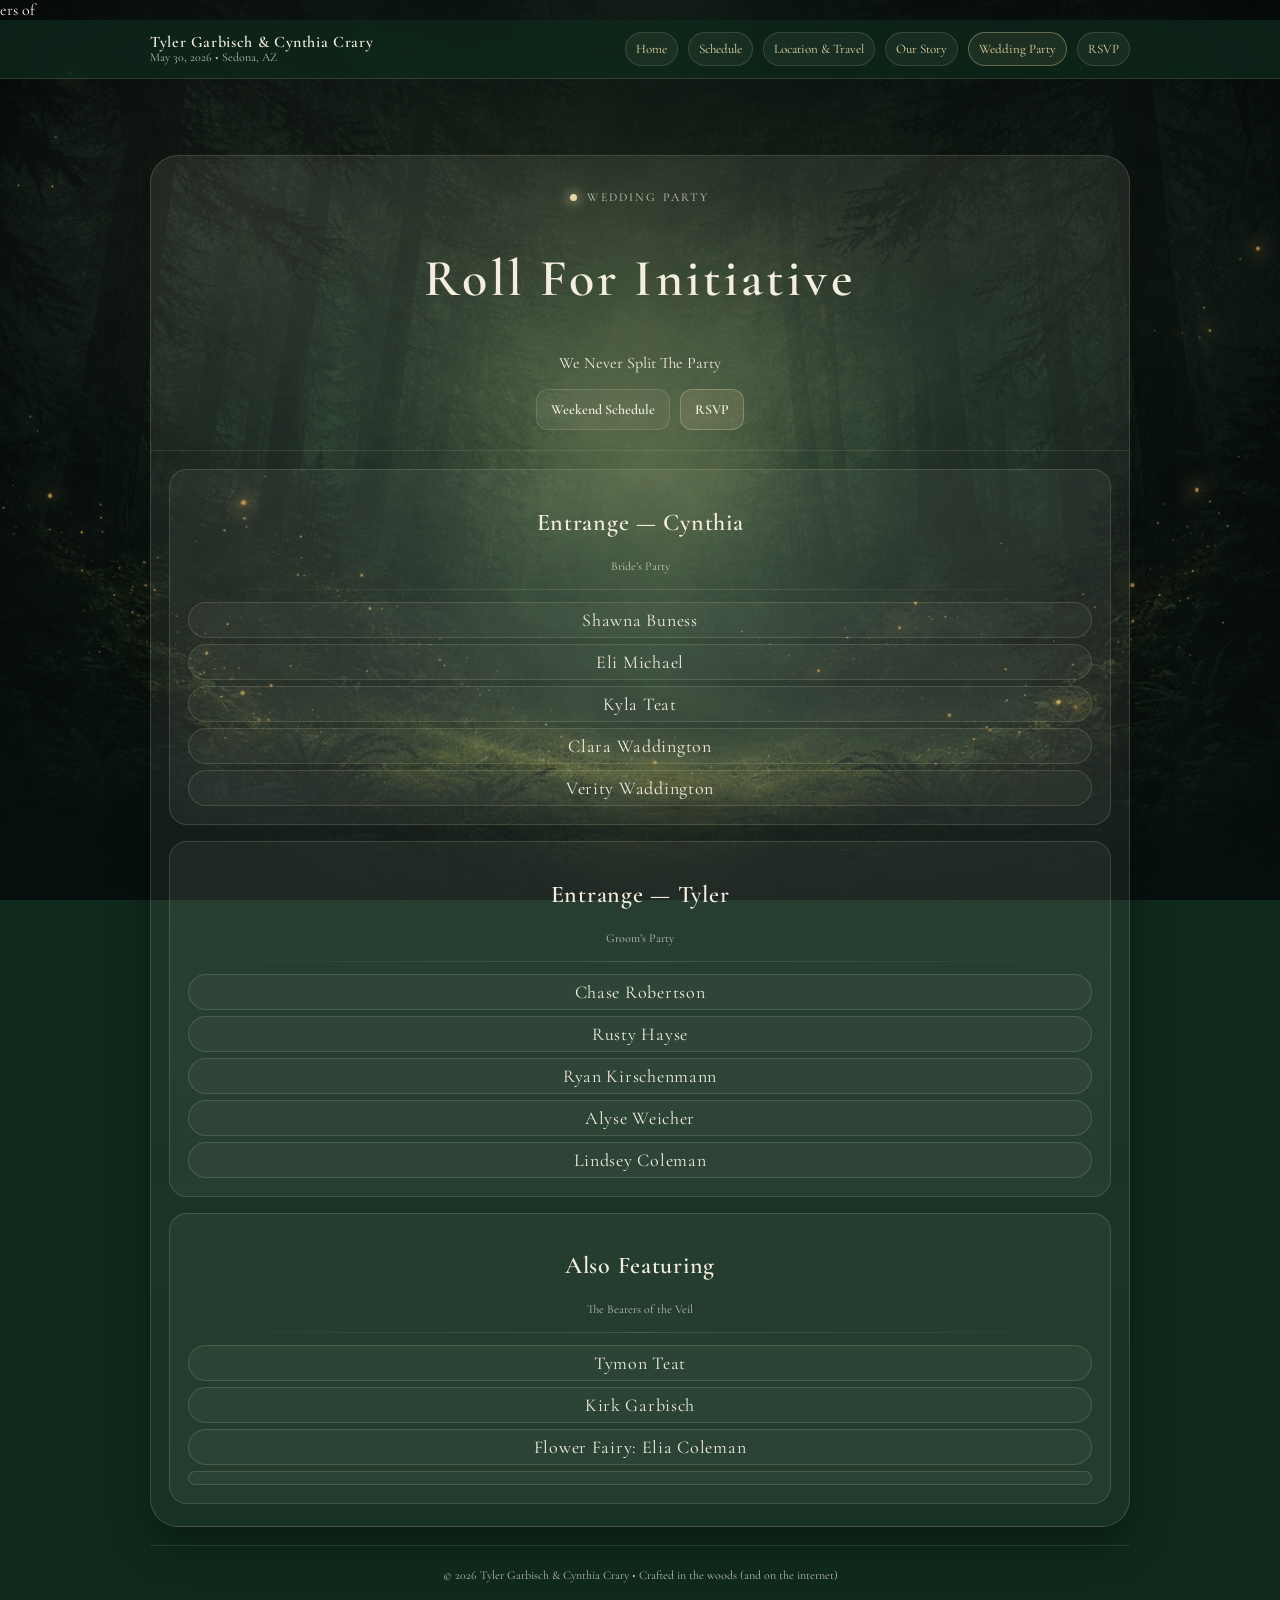
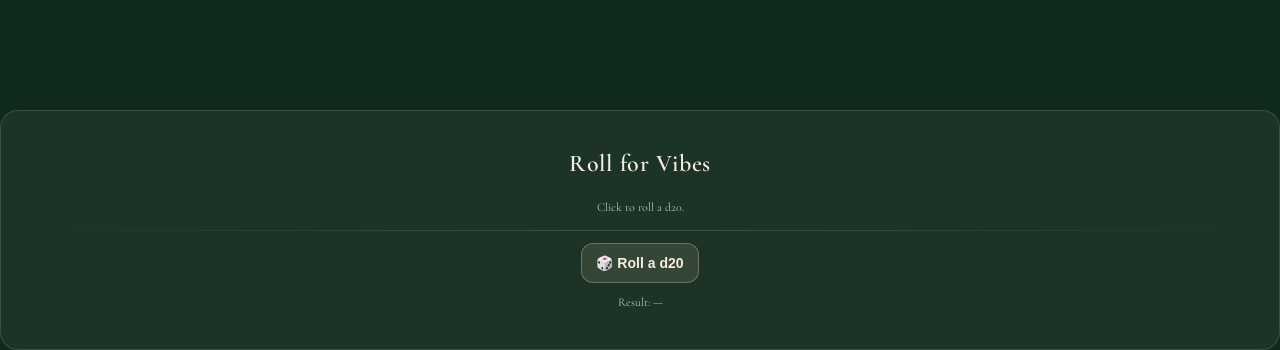
==== party.html @ 29336a68 "Fix duplicate script tag in party.html" ====
ers of <!doctype html>
<html lang="en">
<head>
  <meta charset="utf-8" />
  <meta name="viewport" content="width=device-width,initial-scale=1" />
  <title>Wedding Party — Tyler & Cynthia</title>

  <link rel="preconnect" href="https://fonts.googleapis.com">
  <link rel="preconnect" href="https://fonts.gstatic.com" crossorigin>
  <link href="https://fonts.googleapis.com/css2?family=Cormorant+Garamond:wght@400;500;600;700&display=swap" rel="stylesheet">

  <link rel="stylesheet" href="assets/css/style.css" />
</head>

<body>
  <div class="fireflies" aria-hidden="true"></div>

  <header class="site-header">
    <nav class="nav">
      <div class="brand">
        <div class="names">Tyler Garbisch & Cynthia Crary</div>
        <div class="meta">May 30, 2026 • Sedona, AZ</div>
      </div>
      <div class="navlinks">
        <a href="index.html">Home</a>
        <a href="schedule.html">Schedule</a>
        <a href="travel.html">Location & Travel</a>
        <a href="story.html">Our Story</a>
        <a class="active" href="party.html">Wedding Party</a>
        <a href="rsvp.html">RSVP</a>
      </div>
    </nav>
  </header>

  <main class="container">
    <section class="hero">
      <div class="hero-card">

        <div class="hero-top centered">
          <div class="kicker"><span class="dot"></span> Wedding Party</div>
          <h1 class="h1 compact">Roll For Initiative</h1>
          <p class="sub mx-auto" style="max-width: 70ch;">
            We Never Split The Party
          </p>

          <div class="hero-actions" style="justify-content:center; margin-top:16px;">
            <a class="btn" href="schedule.html">Weekend Schedule</a>
            <a class="btn primary" href="rsvp.html">RSVP</a>
          </div>
        </div>

       <div class="grid">

  <!-- Entrange – Cynthia -->
  <div class="card span12 center">
    <h2>Entrange — Cynthia</h2>
    <p class="small">Bride’s Party</p>
    <div class="divider"></div>

    <ul class="party-list">
     <li>Shawna Buness</li>
      <li>Eli Michael</li>
      <li>Kyla Teat</li>
      <li>Clara Waddington</li>
      <li>Verity Waddington</li>
      

      
    </ul>
  </div>

  <!-- Entrange – Tyler -->
  <div class="card span12 center">
    <h2>Entrange — Tyler</h2>
    <p class="small">Groom’s Party</p>
    <div class="divider"></div>

    <ul class="party-list">
      <li>Chase Robertson</li>
      <li>Rusty Hayse</li>
      <li>Ryan Kirschenmann</li>
      <li>Alyse Weicher</li>
      <li>Lindsey Coleman</li>
      
    </ul>
  </div>

  <!-- Bearers of the Veil -->
  <div class="card span12 center">
    <h2>Also Featuring</h2>
    <p class="small">The Bearers of the Veil</p>
    <div class="divider"></div>

    <ul class="party-list">
      <li>Tymon Teat</li>
      <li>Kirk Garbisch</li> 
      <li>Flower Fairy: Elia Coleman</li>
      <li></li>
    </ul>
  </div>

</div>

    </section>

    <footer class="center">
      © 2026 Tyler Garbisch & Cynthia Crary • Crafted in the woods (and on the internet)
    </footer>
  </main>
<div class="card span12" style="text-align:center; margin-top:18px;">
  <h2>Roll for Vibes</h2>
  <p class="small">Click to roll a d20.</p>
  <div class="divider"></div>

  <button id="d20-btn" class="btn primary" type="button">
    🎲 Roll a d20
  </button>

  <div id="d20-result" class="small" style="margin-top:12px;">
    Result: —
  </div>

  <div id="d20-flavor" class="small" style="margin-top:8px;">
    &nbsp;
  </div>
</div>

  <script src="assets/js/main.js"></script>
</body>
</html>
<script src="assets/js/main.js"></script>
---- assets/css/style.css ----
:root{
  --green:#0f2a1d;        /* dark forest */
  --green2:#0b2016;       /* deeper */
  --cream:#f4eedf;        /* parchment */
  --brown:#3a2a1c;        /* dark bark */
  --gold:#e8d7a6;         /* firefly glow */
  --muted: rgba(244,238,223,.75);
  --card: rgba(244,238,223,.06);
  --card2: rgba(244,238,223,.10);
  --border: rgba(232,215,166,.25);
  --shadow: 0 18px 40px rgba(0,0,0,.35);
  --radius: 18px;
  --max: 980px;
}

*{box-sizing:border-box}
html,body{height:100%}
body{
  margin:0;
  font-family: "Cormorant Garamond", Georgia, "Times New Roman", serif;
  color:var(--cream);

  /* fallback color */
  background-color: var(--green);

  /* LAYERS (top → bottom): vignette, glows, dark overlay, forest image */
  background-image:
    radial-gradient(1400px 900px at 50% 10%, rgba(0,0,0,.45), transparent 35%),
    radial-gradient(900px 700px at 20% 25%, rgba(232,215,166,.06), transparent 40%),
    radial-gradient(900px 700px at 80% 25%, rgba(120,160,100,.06), transparent 40%),
    linear-gradient(180deg, rgba(8,22,16,.25), rgba(10,28,20,.35)),
    url("../img/forest-texture.png");

  background-size: cover;
  background-position: center;
  background-repeat: no-repeat;
  background-attachment: fixed;

  overflow-x:hidden;
}





a{color:var(--gold); text-decoration:none}
a:hover{text-decoration:underline}

.container{
  width:min(var(--max), calc(100% - 36px));
  margin:0 auto;
  padding:32px 0 70px;
}

header.site-header{
  position:sticky;
  top:0;
  z-index:20;
  backdrop-filter: blur(10px);
  background: rgba(15,42,29,.72);
  border-bottom:1px solid rgba(232,215,166,.14);
}

.nav{
  width:min(var(--max), calc(100% - 36px));
  margin:0 auto;
  display:flex;
  align-items:center;
  justify-content:space-between;
  padding:12px 0;
  gap:14px;
}

.brand{
  display:flex;
  flex-direction:column;
  line-height:1.1;
}
.brand .names{
   font-family: "Cormorant Garamond", Georgia, serif;
  font-weight: 600;
  letter-spacing: 0.04em;
}
.brand .meta{
  font-size:12px;
  color:var(--muted);
}

.navlinks{
  display:flex;
  flex-wrap:wrap;
  gap:10px;
  justify-content:flex-end;
}

.navlinks a{
  font-size:13px;
  padding:8px 10px;
  border-radius:999px;
  border:1px solid rgba(232,215,166,.16);
  background: rgba(244,238,223,.05);
}
.navlinks a.active{
  border-color: rgba(232,215,166,.35);
  background: rgba(232,215,166,.08);
}

.hero{
  padding:44px 0 18px;
}
.hero-card{
  border-radius: calc(var(--radius) + 10px);
  border:1px solid rgba(232,215,166,.18);
  background: linear-gradient(180deg, rgba(244,238,223,.08), rgba(244,238,223,.04));
  box-shadow: var(--shadow);
  overflow:hidden;
}

.hero-top{
  padding:34px 28px 20px;
  position:relative;
}

.kicker{
  display:inline-flex;
  gap:10px;
  align-items:center;
  font-size:12px;
  letter-spacing:.18em;
  text-transform:uppercase;
  color:rgba(244,238,223,.8);
}
.kicker .dot{
  width:7px; height:7px; border-radius:50%;
  background: var(--gold);
  box-shadow: 0 0 12px 2px rgba(232,215,166,.6);
}

.h1{
  font-family: "Cormorant Garamond", Georgia, serif;
  font-weight: 600;
  letter-spacing: 0.06em;
  font-size: clamp(38px, 6vw, 60px);
}


}
.sub{
  margin:0;
  color:var(--muted);
  font-size:15px;
  line-height:1.6;
  max-width: 66ch;
}

.hero-actions{
  display:flex;
  gap:10px;
  flex-wrap:wrap;
  margin-top:18px;
}

.btn{
  display:inline-flex;
  align-items:center;
  justify-content:center;
  padding:11px 14px;
  border-radius: 12px;
  border:1px solid rgba(232,215,166,.18);
  background: rgba(244,238,223,.06);
  color:var(--cream);
  font-size:14px;
  font-weight:600;
  text-decoration:none;
}
.btn:hover{background: rgba(244,238,223,.10); text-decoration:none}
.btn.primary{
  background: rgba(232,215,166,.12);
  border-color: rgba(232,215,166,.30);
}
.btn.primary:hover{background: rgba(232,215,166,.18)}

.grid{
  display:grid;
  gap:16px;
  grid-template-columns: repeat(12, 1fr);
  padding: 18px 18px 22px;
  border-top: 1px solid rgba(232,215,166,.12);
}

.card{
  grid-column: span 12;
  border-radius: var(--radius);
  border:1px solid rgba(232,215,166,.16);
  background: rgba(244,238,223,.05);
  padding:18px;
}

@media(min-width: 860px){
  .card.span6{grid-column: span 6;}
  .card.span7{grid-column: span 7;}
  .card.span5{grid-column: span 5;}
}

.card h2{
  font-family: "Cormorant Garamond", Georgia, serif;
  font-weight: 600;
  letter-spacing: 0.03em;
}

.card p{margin:0 0 10px; color:var(--muted); line-height:1.65}
.card p:last-child{margin-bottom:0}

.badges{
  display:flex;
  gap:10px;
  flex-wrap:wrap;
  margin-top:10px;
}

.badge{
  font-size:12px;
  color: rgba(244,238,223,.85);
  border:1px solid rgba(232,215,166,.16);
  background: rgba(244,238,223,.04);
  padding:7px 10px;
  border-radius:999px;
}

.divider{
  height:1px;
  background: linear-gradient(90deg, transparent, rgba(232,215,166,.18), transparent);
  margin: 12px 0;
}

.countdown{
  display:grid;
  grid-template-columns: repeat(4, minmax(0,1fr));
  gap:10px;
  margin-top:10px;
}
.timebox{
  border-radius: 14px;
  border: 1px solid rgba(232,215,166,.16);
  background: rgba(0,0,0,.14);
  padding:12px 10px;
  text-align:center;
}
.timebox .num{
  font-size:22px;
  font-weight:800;
  letter-spacing:.5px;
}
.timebox .lbl{
  font-size:11px;
  color: var(--muted);
  margin-top:2px;
  letter-spacing:.12em;
  text-transform:uppercase;
}

.small{
  font-size:12px;
  color: var(--muted);
}

footer{
  border-top: 1px solid rgba(232,215,166,.12);
  padding:22px 0 40px;
  color: var(--muted);
  font-size:12px;
}

.photo-grid{
  display:grid;
  gap:10px;
  grid-template-columns: 1fr;
}
@media(min-width:860px){
  .photo-grid{grid-template-columns: repeat(3, 1fr);}
}
.photo{
  border-radius: 16px;
  overflow:hidden;
  border:1px solid rgba(232,215,166,.18);
  background: rgba(0,0,0,.14);
  aspect-ratio: 4/3;
}
.photo img{
  width:100%;
  height:100%;
  object-fit:cover;
  display:block;
  filter: saturate(1.05) contrast(1.02);
}

/* Fireflies overlay */
.fireflies{
  position: fixed;
  inset: 0;
  pointer-events: none;
  z-index: 2;
}

.firefly{
  position:absolute;
  width:6px;
  height:6px;
  border-radius:60%;
  background: var(--gold);
  opacity:.0;
  box-shadow: 0 0 12px 3px rgba(232,215,166,.55);
  animation: drift 12s infinite ease-in-out;
}

@keyframes drift{
  0%   { transform: translate(0, 0) scale(.9); opacity: .0; }
  12%  { opacity: .35; }
  45%  { opacity: .95; }
  100% { transform: translate(var(--dx), var(--dy)) scale(1.1); opacity: 0; }
}

/* Form styles (Netlify form) */
form{
  display:grid;
  gap:12px;
}
label{
  display:grid;
  gap:6px;
  font-size:13px;
  color: rgba(244,238,223,.88);
}
input, textarea, select{
  width:100%;
  padding:12px 12px;
  border-radius: 12px;
  border: 1px solid rgba(232,215,166,.18);
  background: rgba(0,0,0,.18);
  color: var(--cream);
  outline:none;
}
textarea{min-height:110px; resize:vertical}
input:focus, textarea:focus, select:focus{
  border-color: rgba(232,215,166,.35);
  box-shadow: 0 0 0 3px rgba(232,215,166,.10);
}
.inline{
  display:flex;
  gap:10px;
  flex-wrap:wrap;
}

/* FORCE CENTER ON HOME PAGE (DEBUG + FINAL) */
body.home .hero-top,
body.home .grid,
body.home .card,
body.home .card *{
  text-align: center !important;
}

body.home .hero-actions,
body.home .badges{
  justify-content: center !important;
}

/* Center the cards within the grid */
body.home .grid{
  justify-items: center;
}

/* Make card contents centered even if flex gets involved later */
body.home .card{
  display: flex;
  flex-direction: column;
  align-items: center;
}
.venue-date{
  display: inline-block;
  font-weight: 600;
  font-size: 1.45em;      /* slightly larger than surrounding text */
  letter-spacing: 0.04em;
  margin-bottom: 2px;
}
.schedule-image{
  width: 100%;
  max-width: 720px;     /* matches your large text cards */
  max-height: 360px;    /* THIS is what shrinks the “tall” feeling */
  object-fit: cover;    /* crops excess height cleanly */
  display: block;
  margin: 0 auto;
  border-radius: 18px;
  border: 1px solid rgba(232,215,166,.18);
  box-shadow: 0 12px 30px rgba(0,0,0,.25);
}
.caption{
  display:block;
  width:100%;
  text-align:center;
  white-space: nowrap;   /* forces one line */
}
/* Utilities used by party page */
.center{ text-align:center; }
.mx-auto{ margin-left:auto; margin-right:auto; }
.h1.compact{ font-size: clamp(34px, 4.8vw, 52px); }
.hero-top.centered{ text-align:center; }

/* Wedding Party */
.party-grid{
  display:grid;
  grid-template-columns: repeat(3, minmax(0, 1fr));
  gap: 14px;
  margin-top: 12px;
}

@media (max-width: 860px){
  .party-grid{ grid-template-columns: 1fr; }
}

.party-card{
  border-radius: 16px;
  border: 1px solid rgba(232,215,166,.16);
  background: rgba(0,0,0,.12);
  overflow: hidden;
  display: grid;
  grid-template-rows: auto 1fr;
}

.party-photo{
  aspect-ratio: 4/3;
  background: rgba(0,0,0,.14);
}
.party-photo img{
  width:100%;
  height:100%;
  object-fit: cover;
  display:block;
  filter: saturate(1.05) contrast(1.02);
}

.party-info{
  padding: 12px 12px 14px;
  text-align: left;
}

.party-name{
  margin: 0 0 4px;
  font-size: 18px;
  letter-spacing: .02em;
}

.party-role{
  margin: 0 0 8px;
  font-size: 12px;
  letter-spacing: .12em;
  text-transform: uppercase;
  color: rgba(244,238,223,.80);
}

.party-blurb{
  margin: 0;
  color: rgba(244,238,223,.75);
  line-height: 1.55;
  font-size: 14px;
}

/* On small screens, center the text a bit */
@media (max-width: 820px){
  .party-info{ text-align:center; }
}

/* Wedding Party – Name Lists */
.party-list{
  list-style: none;
  padding: 0;
  margin: 12px 0 0;
  display: grid;
  gap: 6px;
  font-size: 18px;
  letter-spacing: .04em;
}

.party-list li{
  padding: 6px 10px;
  border-radius: 999px;
  border: 1px solid rgba(232,215,166,.16);
  background: rgba(244,238,223,.04);
  display: inline-block;
}

/* Slightly tighter on mobile */
@media (max-width: 600px){
  .party-list{
    font-size: 16px;
  }
}
/* Soft glow for final story image */
.glow-soft{
  box-shadow:
    0 12px 30px rgba(0,0,0,.25),
    0 0 28px rgba(232,215,166,.18);
}

/* Optional: slightly shorter so it feels like a closing image */
.looking-forward .story-img{
  max-height: 320px;
  object-fit: cover;
}
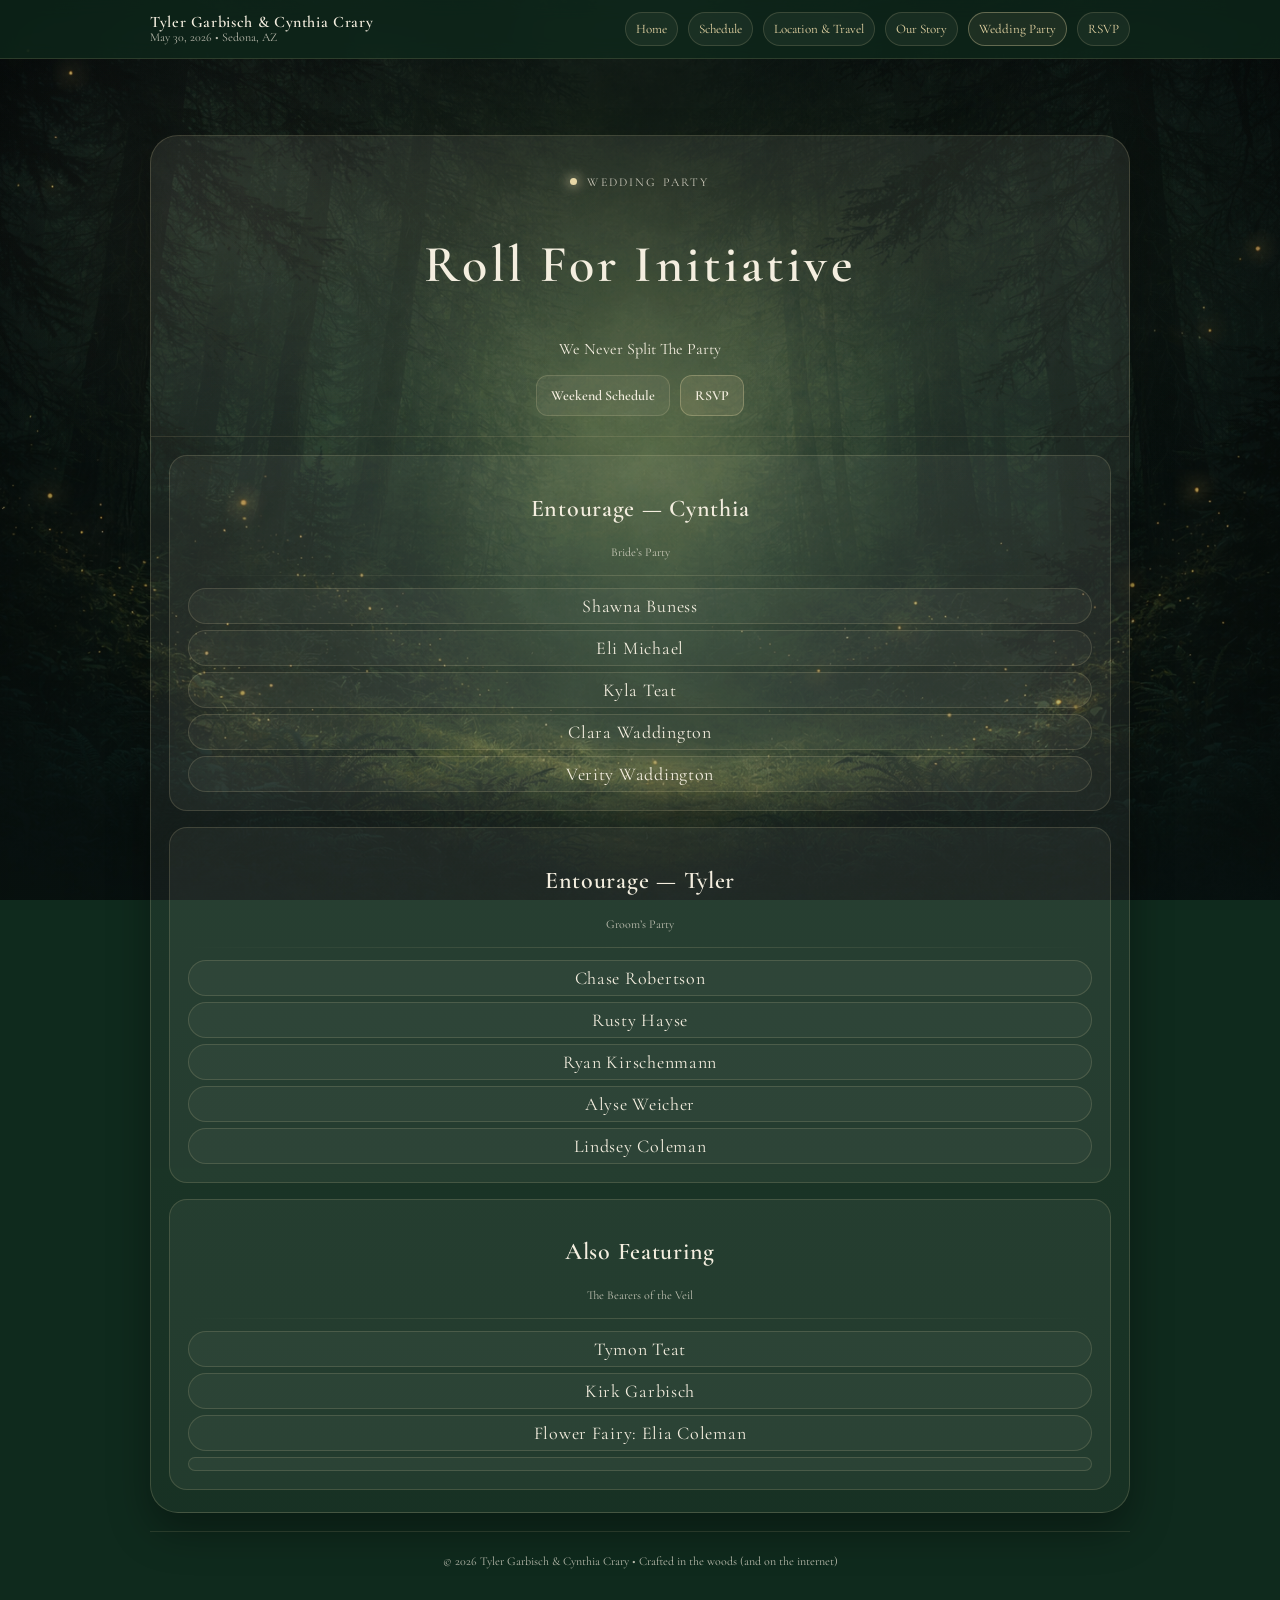
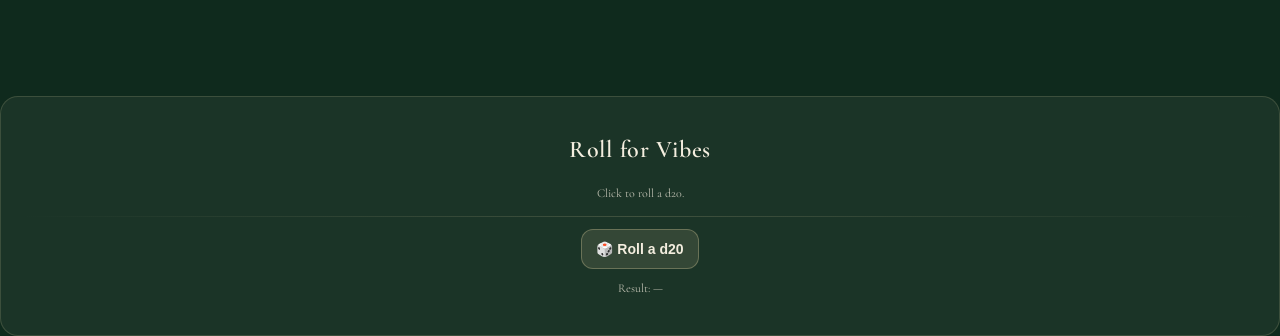
==== commit 6ac582b2: "Correct spelling of 'Entrange' to 'Entourage'" ====
--- a/party.html
+++ b/party.html
@@ -1,4 +1,4 @@
-ers of <!doctype html>
+<!doctype html>
 <html lang="en">
 <head>
   <meta charset="utf-8" />
@@ -51,9 +51,9 @@
 
        <div class="grid">
 
-  <!-- Entrange – Cynthia -->
+  <!-- Entourage – Cynthia -->
   <div class="card span12 center">
-    <h2>Entrange — Cynthia</h2>
+    <h2>Entourage — Cynthia</h2>
     <p class="small">Bride’s Party</p>
     <div class="divider"></div>
 
@@ -69,9 +69,9 @@
     </ul>
   </div>
 
-  <!-- Entrange – Tyler -->
+  <!-- Entourage – Tyler -->
   <div class="card span12 center">
-    <h2>Entrange — Tyler</h2>
+    <h2>Entourage — Tyler</h2>
     <p class="small">Groom’s Party</p>
     <div class="divider"></div>
 
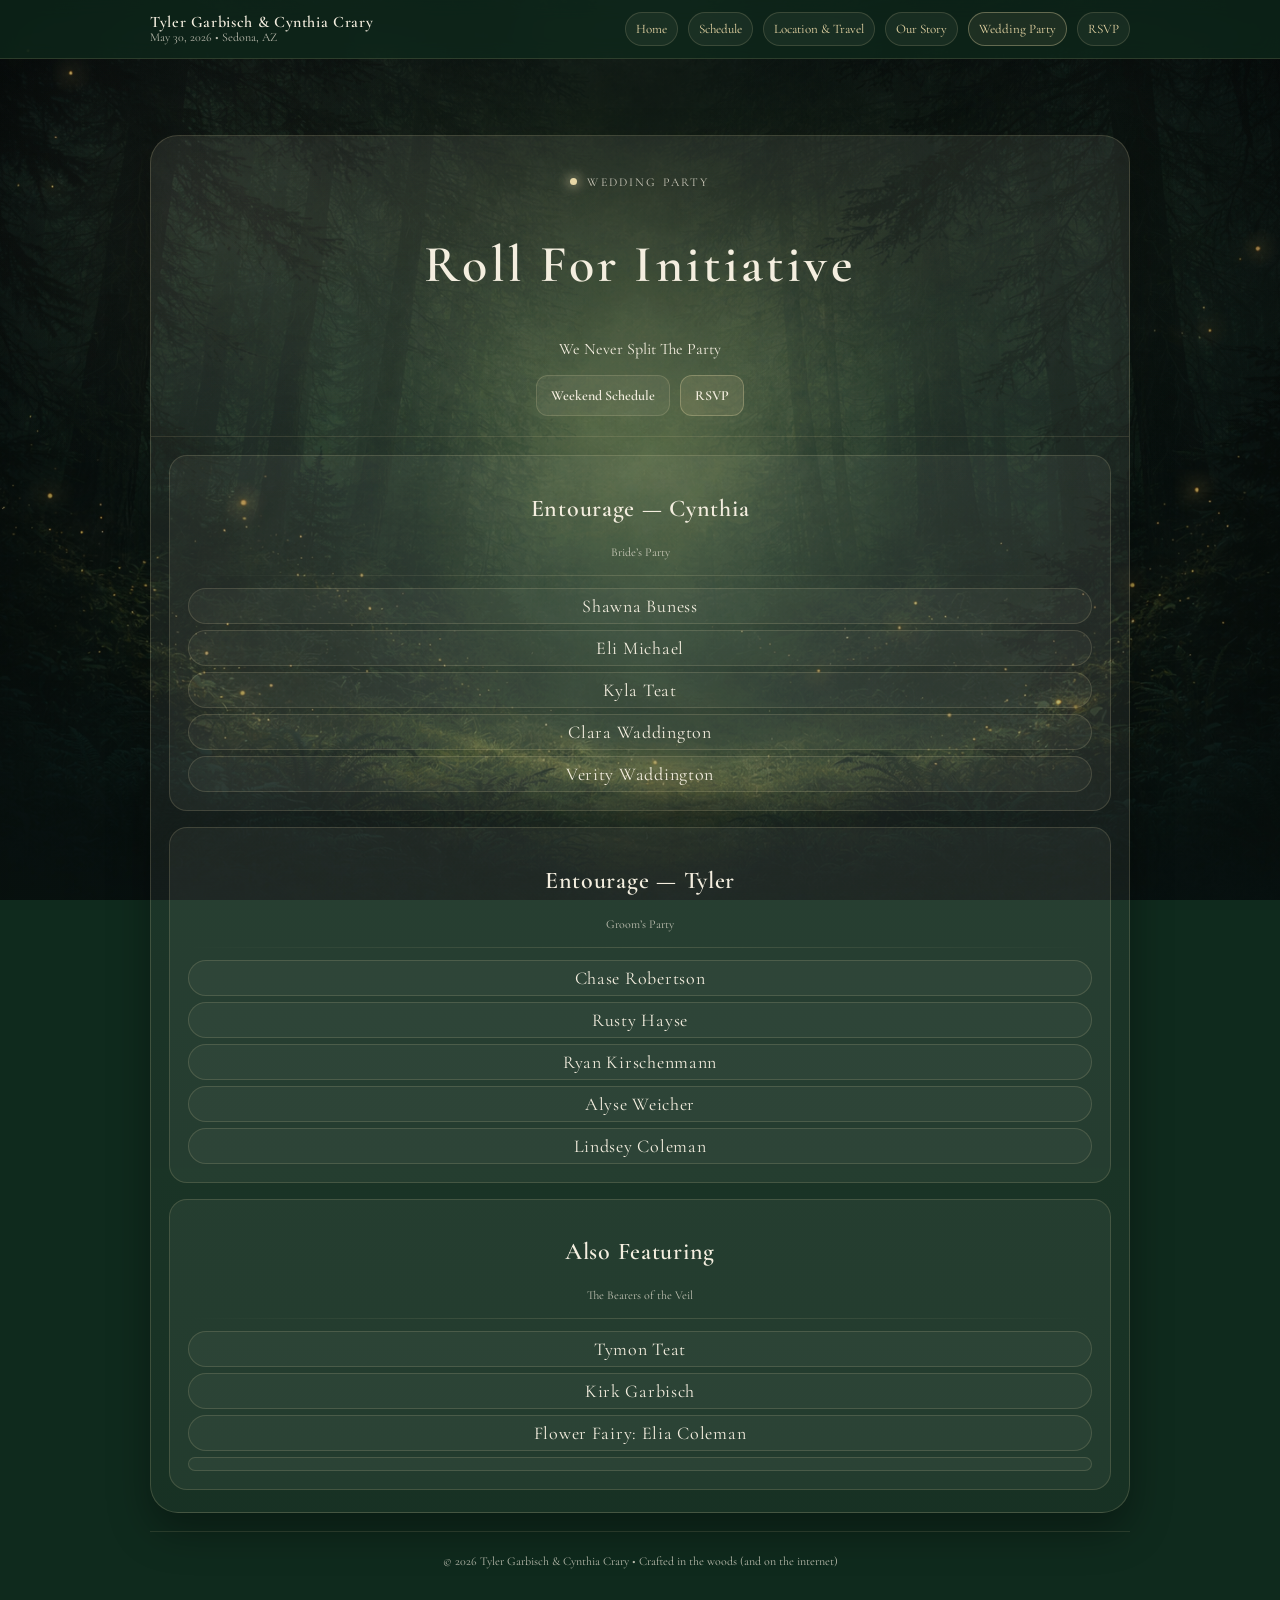
==== commit fef7d29e: "Remove d20 roll feature from party.html Removed the d20 roll section from the party page." ====
--- a/party.html
+++ b/party.html
@@ -107,25 +107,7 @@
       © 2026 Tyler Garbisch & Cynthia Crary • Crafted in the woods (and on the internet)
     </footer>
   </main>
-<div class="card span12" style="text-align:center; margin-top:18px;">
-  <h2>Roll for Vibes</h2>
-  <p class="small">Click to roll a d20.</p>
-  <div class="divider"></div>
 
-  <button id="d20-btn" class="btn primary" type="button">
-    🎲 Roll a d20
-  </button>
-
-  <div id="d20-result" class="small" style="margin-top:12px;">
-    Result: —
-  </div>
-
-  <div id="d20-flavor" class="small" style="margin-top:8px;">
-    &nbsp;
-  </div>
-</div>
-
-  <script src="assets/js/main.js"></script>
 </body>
 </html>
-<script src="assets/js/main.js"></script>
+
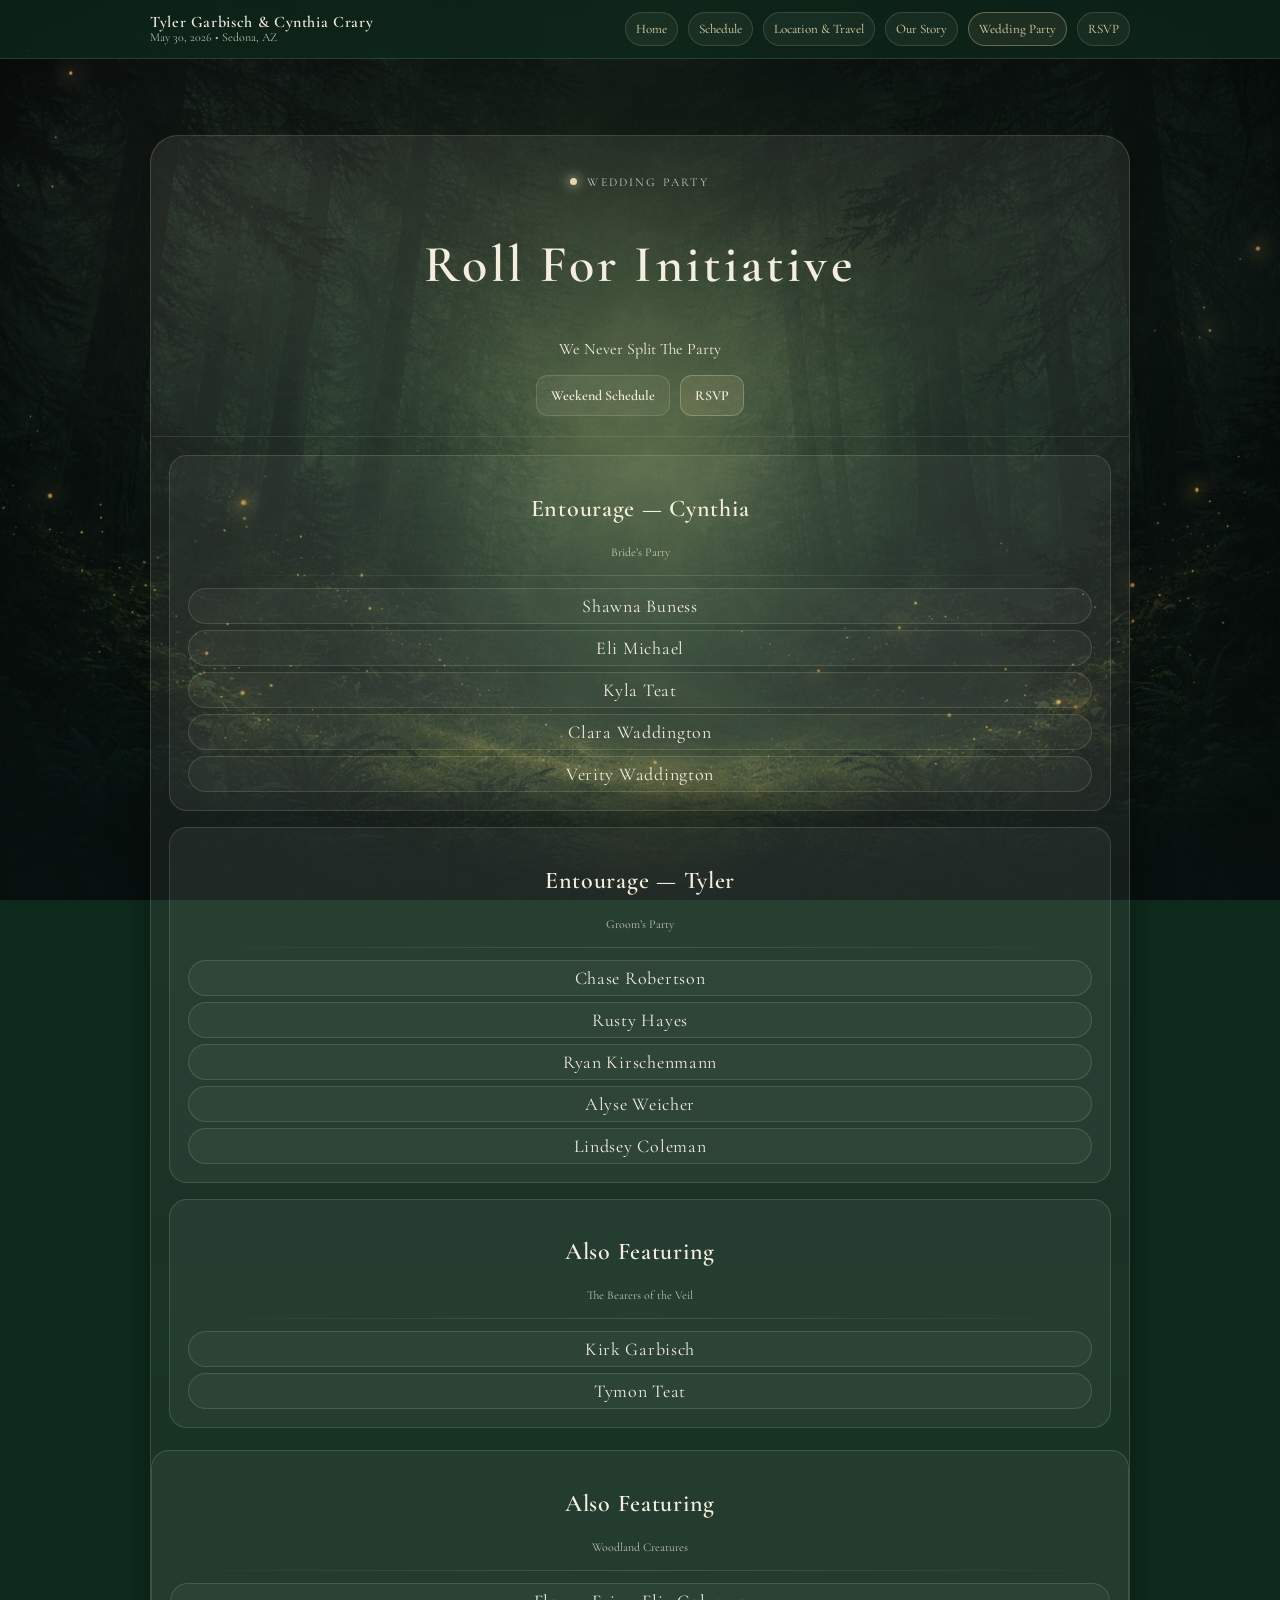
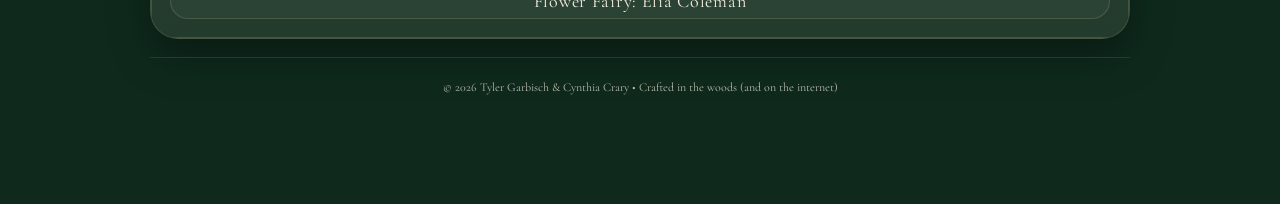
==== commit e20ab750: "Fix names and update party list in party.html Corrected spelling of 'Rusty Hayes' and added 'Kirk Ga" ====
--- a/party.html
+++ b/party.html
@@ -77,7 +77,7 @@
 
     <ul class="party-list">
       <li>Chase Robertson</li>
-      <li>Rusty Hayse</li>
+      <li>Rusty Hayes</li>
       <li>Ryan Kirschenmann</li>
       <li>Alyse Weicher</li>
       <li>Lindsey Coleman</li>
@@ -92,13 +92,26 @@
     <div class="divider"></div>
 
     <ul class="party-list">
+     <li>Kirk Garbisch</li> 
       <li>Tymon Teat</li>
-      <li>Kirk Garbisch</li> 
-      <li>Flower Fairy: Elia Coleman</li>
-      <li></li>
+      
+    
     </ul>
   </div>
+ </ul>
+  </div>
 
+  <!-- Flower Girl -->
+  <div class="card span12 center">
+    <h2>Also Featuring</h2>
+    <p class="small">Woodland Creatures</p>
+    <div class="divider"></div>
+
+    <ul class="party-list">
+      <li>Flower Fairy: Elia Coleman</li>
+     
+    </ul>
+  </div>
 </div>
 
     </section>
--- a/assets/css/style.css
+++ b/assets/css/style.css
@@ -506,3 +506,22 @@
   max-height: 320px;
   object-fit: cover;
 }
+.caption{
+  display: inline-block;   /* size to text */
+  margin: 10px auto 0;     /* center the element */
+  text-align: center;
+
+  font-size: 1.4em;        /* slightly larger */
+  font-weight: 500;
+  letter-spacing: 0.04em;
+  white-space: nowrap;
+  opacity: 0.95;
+}
+
+/* Allow wrapping on very small screens */
+@media (max-width: 600px){
+  .caption{
+    white-space: normal;
+  }
+}
+
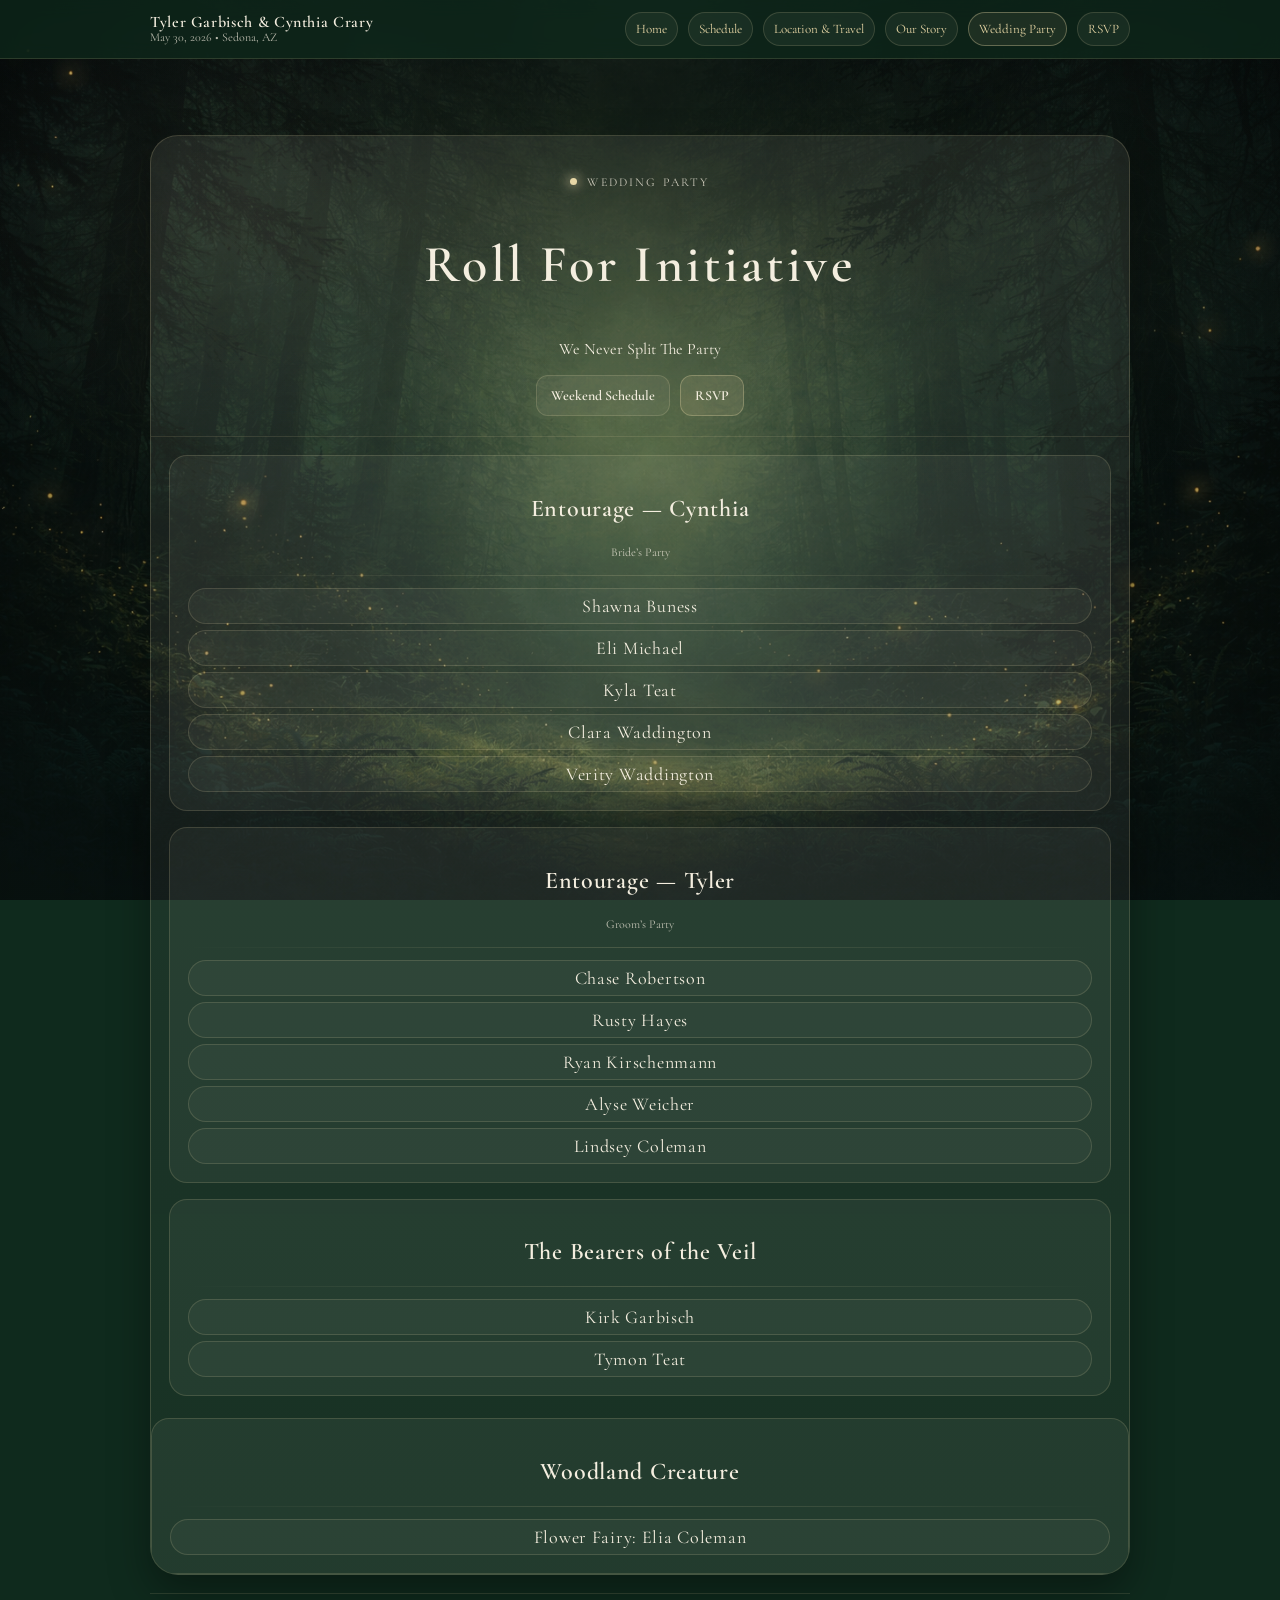
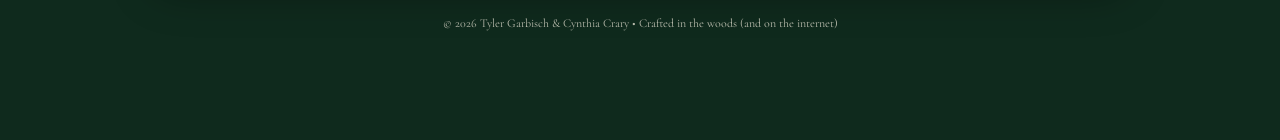
==== commit af965cba: "Update party.html" ====
--- a/party.html
+++ b/party.html
@@ -87,8 +87,8 @@
 
   <!-- Bearers of the Veil -->
   <div class="card span12 center">
-    <h2>Also Featuring</h2>
-    <p class="small">The Bearers of the Veil</p>
+    <h2>The Bearers of the Veil</h2>
+    
     <div class="divider"></div>
 
     <ul class="party-list">
@@ -103,8 +103,8 @@
 
   <!-- Flower Girl -->
   <div class="card span12 center">
-    <h2>Also Featuring</h2>
-    <p class="small">Woodland Creatures</p>
+    <h2>Woodland Creature</h2>
+    
     <div class="divider"></div>
 
     <ul class="party-list">
--- a/assets/css/style.css
+++ b/assets/css/style.css
@@ -506,22 +506,3 @@
   max-height: 320px;
   object-fit: cover;
 }
-.caption{
-  display: inline-block;   /* size to text */
-  margin: 10px auto 0;     /* center the element */
-  text-align: center;
-
-  font-size: 1.4em;        /* slightly larger */
-  font-weight: 500;
-  letter-spacing: 0.04em;
-  white-space: nowrap;
-  opacity: 0.95;
-}
-
-/* Allow wrapping on very small screens */
-@media (max-width: 600px){
-  .caption{
-    white-space: normal;
-  }
-}
-
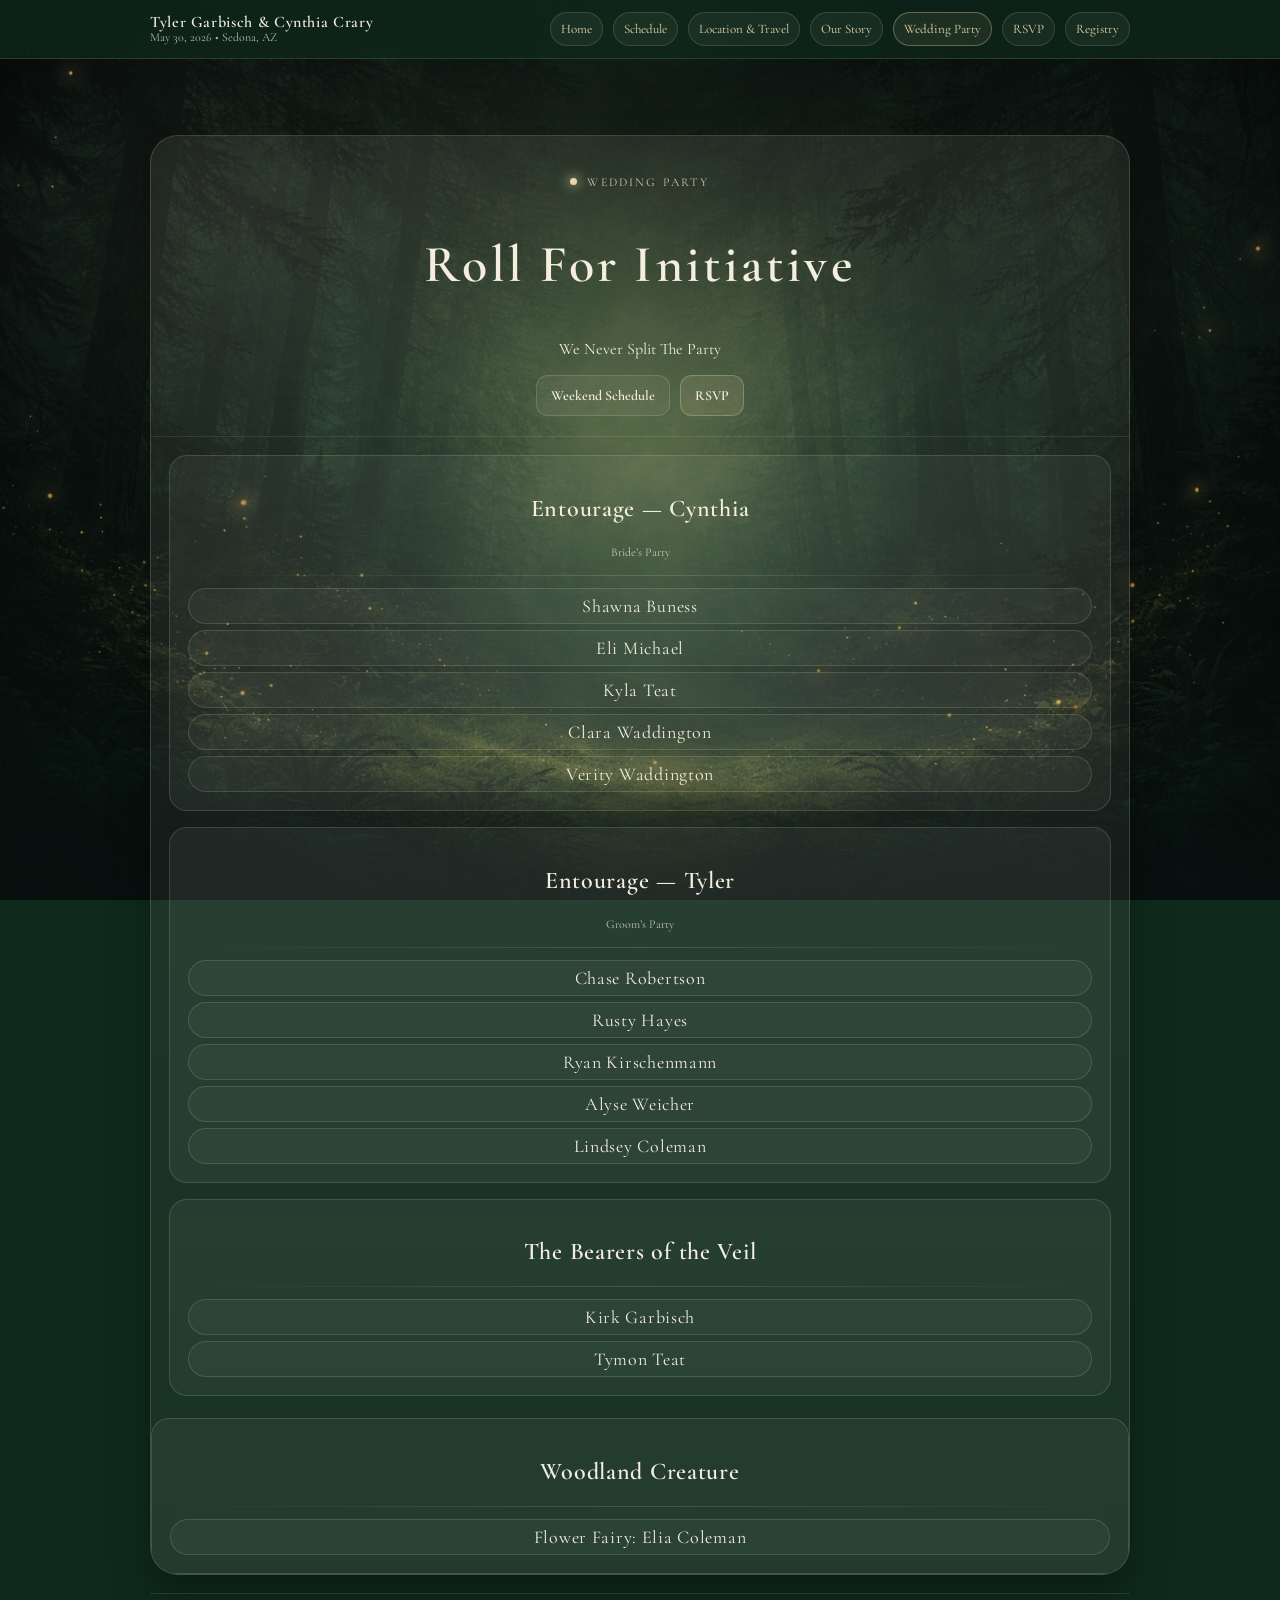
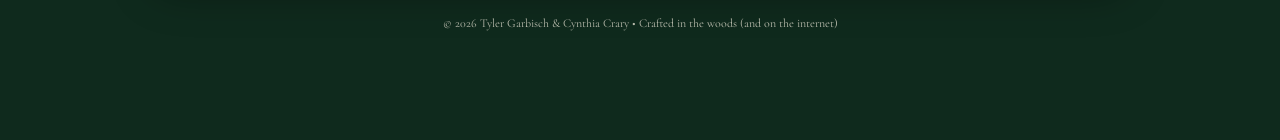
==== commit df576c4f: "Update party.html" ====
--- a/party.html
+++ b/party.html
@@ -28,6 +28,8 @@
         <a href="story.html">Our Story</a>
         <a class="active" href="party.html">Wedding Party</a>
         <a href="rsvp.html">RSVP</a>
+     <a href="registry.html">Registry</a>
+
       </div>
     </nav>
   </header>
--- a/assets/css/style.css
+++ b/assets/css/style.css
@@ -506,3 +506,15 @@
   max-height: 320px;
   object-fit: cover;
 }
+.caption{
+  display: block;
+  margin-top: 10px;
+}
+.span4{ grid-column: span 4; }
+.span8{ grid-column: span 8; }
+@media (max-width: 820px){
+  .span4, .span8{
+    grid-column: span 12;
+  }
+}
+.card .btn{ margin-right: 8px; margin-top: 6px; }
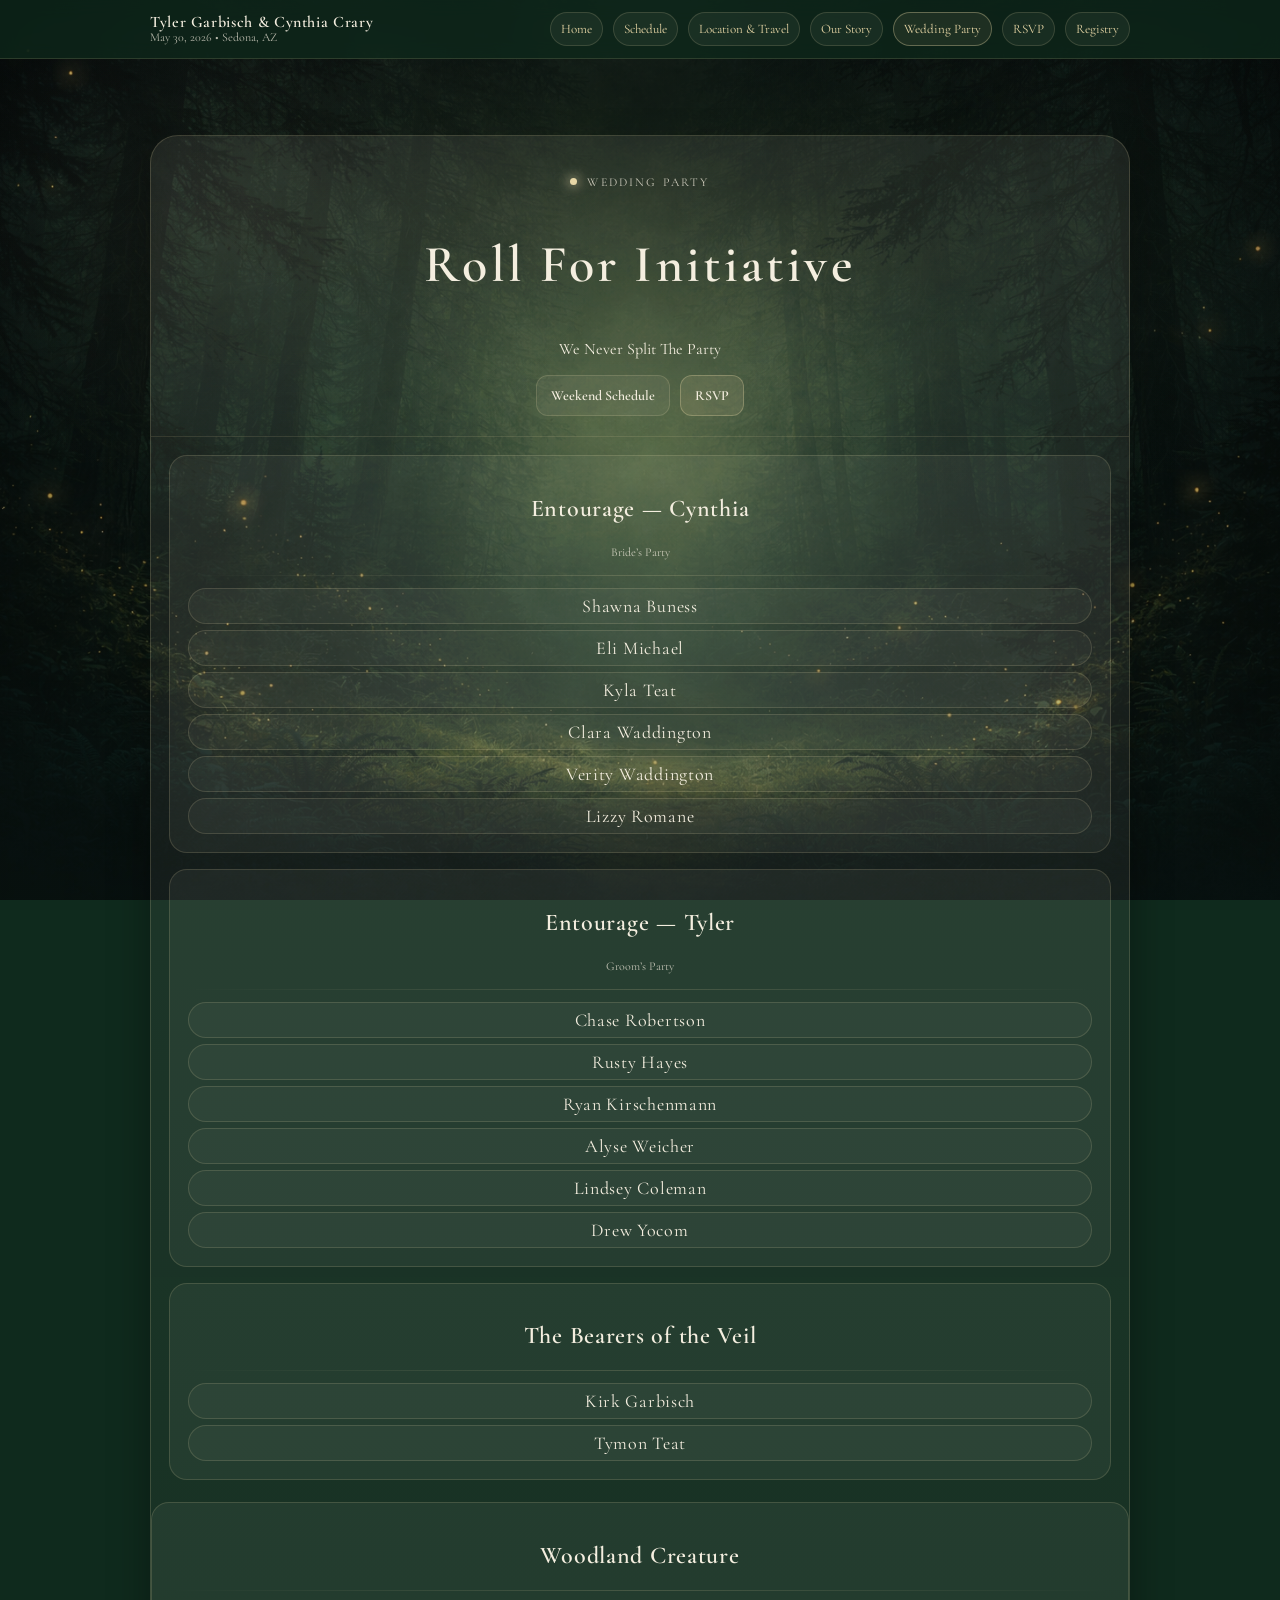
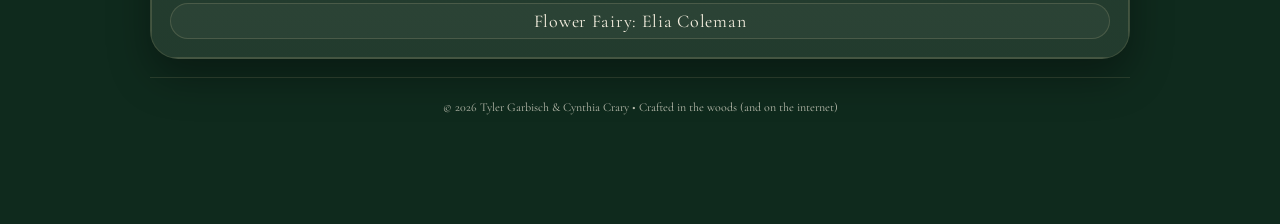
==== commit 75b6965d: "Add Lizzy Romane and Drew Yocom to the party list" ====
--- a/party.html
+++ b/party.html
@@ -65,7 +65,7 @@
       <li>Kyla Teat</li>
       <li>Clara Waddington</li>
       <li>Verity Waddington</li>
-      
+      <li>Lizzy Romane</li>
 
       
     </ul>
@@ -83,7 +83,7 @@
       <li>Ryan Kirschenmann</li>
       <li>Alyse Weicher</li>
       <li>Lindsey Coleman</li>
-      
+      <li>Drew Yocom</li>
     </ul>
   </div>
 
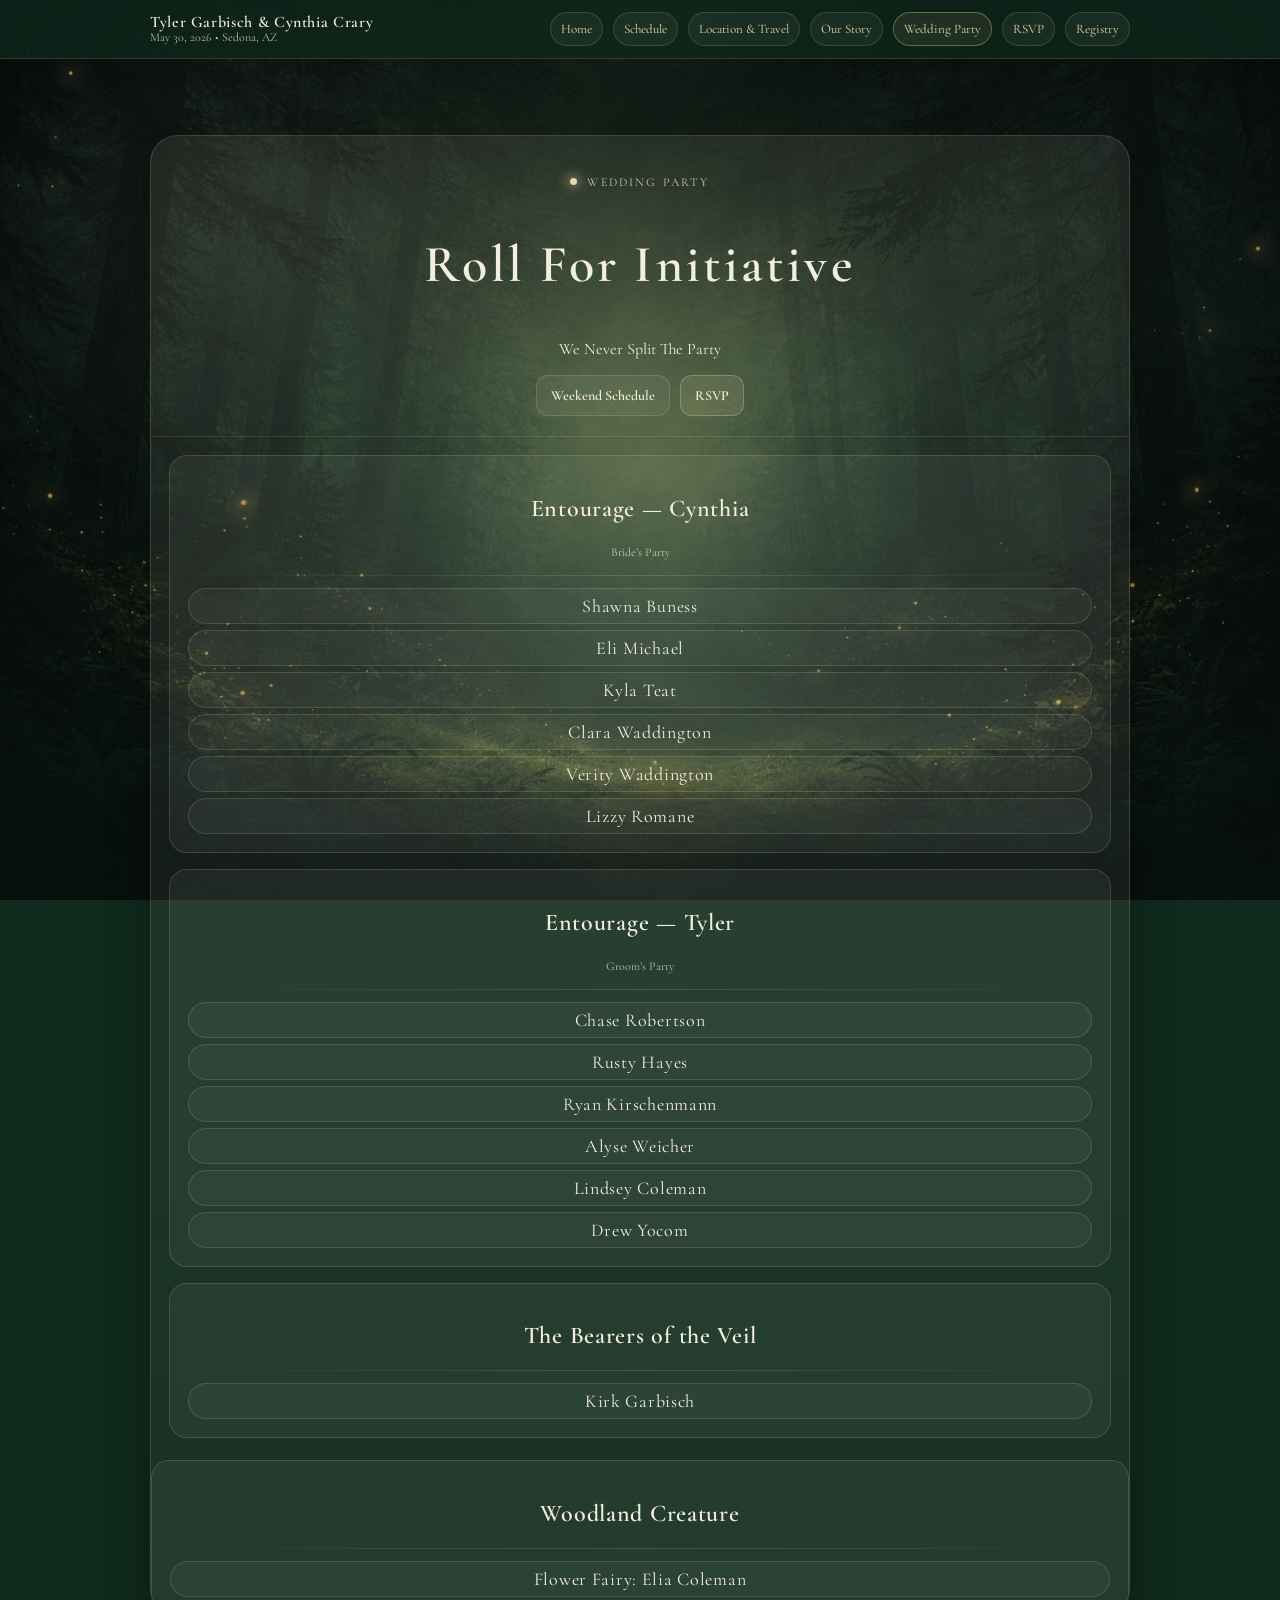
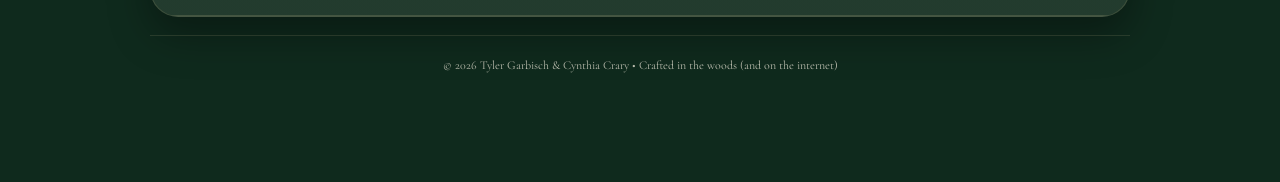
==== commit 28ab4459: "Remove Tymon Teat from the party list" ====
--- a/party.html
+++ b/party.html
@@ -95,7 +95,7 @@
 
     <ul class="party-list">
      <li>Kirk Garbisch</li> 
-      <li>Tymon Teat</li>
+     
       
     
     </ul>
